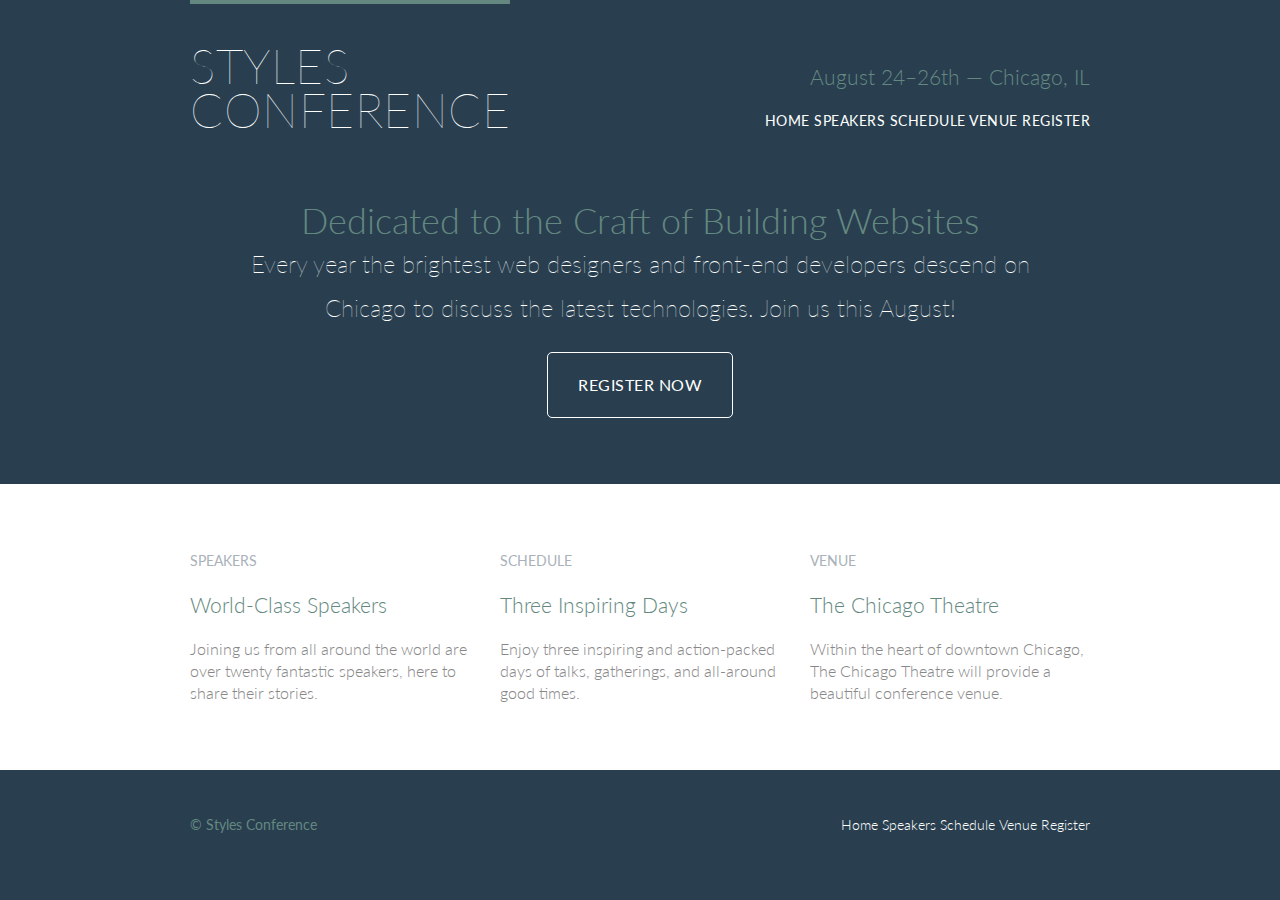
==== index.html @ b23f7a14 "updated" ====
<!DOCTYPE html>
<html lang="en">

  <head>
    <meta charset="utf-8">
    <title>Styles Conference</title>
    <link rel="stylesheet" href="stylesheet.css">
      <link rel="stylesheet" href="http://fonts.googleapis.com/css?family=Lato:100,300,400">
  </head>

  <body>

    <!-- Header -->

    <header class="primary-header container group">

      <h1 class="logo">
        <a href="index.html">Styles <br> Conference</a>
      </h1>

      <h3 class="tagline">August 24&ndash;26th &mdash; Chicago, IL</h3>

      <nav class="nav primary-nav">
        <a href="index.html">Home</a>
        <a href="speakers.html">Speakers</a>
        <a href="schedule.html">Schedule</a>
        <a href="venue.html">Venue</a>
        <a href="register.html">Register</a>
      </nav>

    </header>

    <!-- Hero -->

    <section class="hero container">

      <h2>Dedicated to the Craft of Building Websites</h2>

      <p>Every year the brightest web designers and front-end developers descend on Chicago to discuss the latest technologies. Join us this August!</p>

      <a class="btn btn-alt" href="register.html">Register Now</a>

    </section>

       <!-- Teasers -->

    <section class="row">
      <div class="grid">

        <!-- Speakers -->

        <section class="teaser col-1-3">
          <a href="speakers.html">
            <h5>Speakers</h5>
            <h3>World-Class Speakers</h3>
          </a>
          <p>Joining us from all around the world are over twenty fantastic speakers, here to share their stories.</p>
        </section><!--

        Schedule

        --><section class="teaser col-1-3">
          <a href="schedule.html">
            <h5>Schedule</h5>
            <h3>Three Inspiring Days</h3>
          </a>
          <p>Enjoy three inspiring and action-packed days of talks, gatherings, and all-around good times.</p>
        </section><!--

        Venue

        --><section class="teaser col-1-3">
          <a href="venue.html">
            <h5>Venue</h5>
            <h3>The Chicago Theatre</h3>
          </a>
          <p>Within the heart of downtown Chicago, The Chicago Theatre will provide a beautiful conference venue.</p>
        </section>

      </div>
    </section>

    <!-- Footer -->

    <footer class="primary-footer container group">

      <small>&copy; Styles Conference</small>

      <nav class="nav">
        <a href="index.html">Home</a>
        <a href="speakers.html">Speakers</a>
        <a href="schedule.html">Schedule</a>
        <a href="venue.html">Venue</a>
        <a href="register.html">Register</a>
      </nav>

    </footer>

  </body>
</html>
---- stylesheet.css ----
/*this is a CSS Reset
*/
html, body, div, span, applet, object, iframe,
h1, h2, h3, h4, h5, h6, p, blockquote, pre,
a, abbr, acronym, address, big, cite, code,
del, dfn, em, img, ins, kbd, q, s, samp,
small, strike, strong, sub, sup, tt, var,
b, u, i, center,
dl, dt, dd, ol, ul, li,
fieldset, form, label, legend,
table, caption, tbody, tfoot, thead, tr, th, td,
article, aside, canvas, details, embed, 
figure, figcaption, footer, header, hgroup, 
menu, nav, output, ruby, section, summary,
time, mark, audio, video {
	margin: 0;
	padding: 0;
	border: 0;
	font-size: 100%;
	font: inherit;
	vertical-align: baseline;
}

/*HTML 5 reset for older browsers
*/
article, aside, details, figcaption, figure,
footer, header, hgroup, menu, nav, section {
  display: block;
}
body {
  line-height: 1;
}
ol, ul {
  list-style: none;
}
blockquote, q {
  quotes: none;
}
blockquote:before, blockquote:after,
q:before, q:after {
  content: '';
  content: none;
}
table {
  border-collapse: collapse;
  border-spacing: 0;
}

/*
  ========================================
  Custom styles
  ========================================
*/

body {
  background: #293f50;
  color: #888;
  font: 300 16px/22px "Lato", "Open Sans", "Helvetica Neue", Helvetica, Arial, sans-serif;
}

/*
  ========================================
  Grid
  ========================================
*/

*,
*:before,
*:after {
  -webkit-box-sizing: border-box;
     -moz-box-sizing: border-box;
          box-sizing: border-box;
}
.container,
.grid {
  margin: 0 auto;
  width: 960px;
}
.container {
  padding-left: 30px;
  padding-right: 30px;
}
.grid,
.col-1-3,
.col-2-3 {
  padding-left: 15px;
  padding-right: 15px;
}
.col-1-3,
.col-2-3  {
  display: inline-block;
  vertical-align: top;
}
.col-1-3 {
  width: 33.33%;
}
.col-2-3 {
  width: 66.66%;
}

/*
  ========================================
  Clearfix
  ========================================
*/

.group:before,
.group:after {
  content: "";
  display: table;
}
.group:after {
  clear: both;
}
.group {
  clear: both;
  *zoom: 1;
}

/*
  ========================================
  Rows
  ========================================
*/

.row,
.row-alt {
  min-width: 960px;
}
.row {
  background: #fff;
  padding: 66px 0 44px 0;
}
.row-alt {
  background: #cbe2c1;
  background: -webkit-linear-gradient(to right, #a1d3b0, #f6f1d3);
  background:    -moz-linear-gradient(to right, #a1d3b0, #f6f1d3);
  background:         linear-gradient(to right, #a1d3b0, #f6f1d3);
  padding: 44px 0 22px 0;
}

/*
  ========================================
  Typography
  ========================================
*/

h1, h2, h3, h4 {
  color: #648880;
}
h1, h3, h4, h5, p {
  margin-bottom: 22px;
}
h1 {
  font-size: 36px;
  line-height: 44px;
}
h2 {
  font-size: 24px;
  line-height: 44px;
}
h3 {
  font-size: 21px;
}
h4 {
  font-size: 18px;
}
h5 {
  color: #a9b2b9;
  font-size: 14px;
  font-weight: 400;
  text-transform: uppercase;
}
strong {
  font-weight: 400;
}
cite,
em {
  font-style: italic;
}

/*
  ========================================
  Leads
  ========================================
*/

.lead {
  text-align: center;
}
.lead p {
  font-size: 21px;
  line-height: 33px;
}

/*
  ========================================
  Links
  ========================================
*/

a {
  color: #648880;
  text-decoration: none;
}
a:hover {
  color: #a9b2b9;
}
p a {
  border-bottom: 1px solid #dfe2e5;
}
.primary-header a,
.primary-footer a {
  color: #fff;
}
.primary-header a:hover,
.primary-footer a:hover {
  color: #648880;
}

/*
  ========================================
  Buttons
  ========================================
*/

.btn {
  border-radius: 5px;
  color: #fff;
  cursor: pointer;
  display: inline-block;
  font-weight: 400;
  letter-spacing: .5px;
  margin: 0;
  text-transform: uppercase;
}
.btn-alt {
  border: 1px solid #fff;
  padding: 10px 30px;
}
.btn-alt:hover {
  background: #fff;
  color: #648880;
}

/*
  ========================================
  Primary header
  ========================================
*/

.logo {
  border-top: 4px solid #648880;
  float: left;
  font-size: 48px;
  font-weight: 100;
  letter-spacing: .5px;
  line-height: 44px;
  padding: 40px 0 22px 0;
  text-transform: uppercase;
}
.tagline {
  margin: 66px 0 22px 0;
  text-align: right;
}
.primary-nav {
  font-size: 14px;
  font-weight: 400;
  letter-spacing: .5px;
  text-transform: uppercase;
}

/*
  ========================================
  Primary footer
  ========================================
*/

.primary-footer {
  color: #648880;
  font-size: 14px;
  padding-bottom: 44px;
  padding-top: 44px;
}
.primary-footer small {
  float: left;
  font-weight: 400;
}

/*
  ========================================
  Navigation
  ========================================
*/

.nav {
  text-align: right;
}

/*
  ========================================
  Home
  ========================================
*/

.hero {
  color: #fff;
  line-height: 44px;
  padding: 22px 80px 66px 80px;
  text-align: center;
}
.hero h2 {
  font-size: 36px;
}
.hero p {
  font-size: 24px;
  font-weight: 100;
}
.teaser a:hover h3 {
  color: #a9b2b9;
}
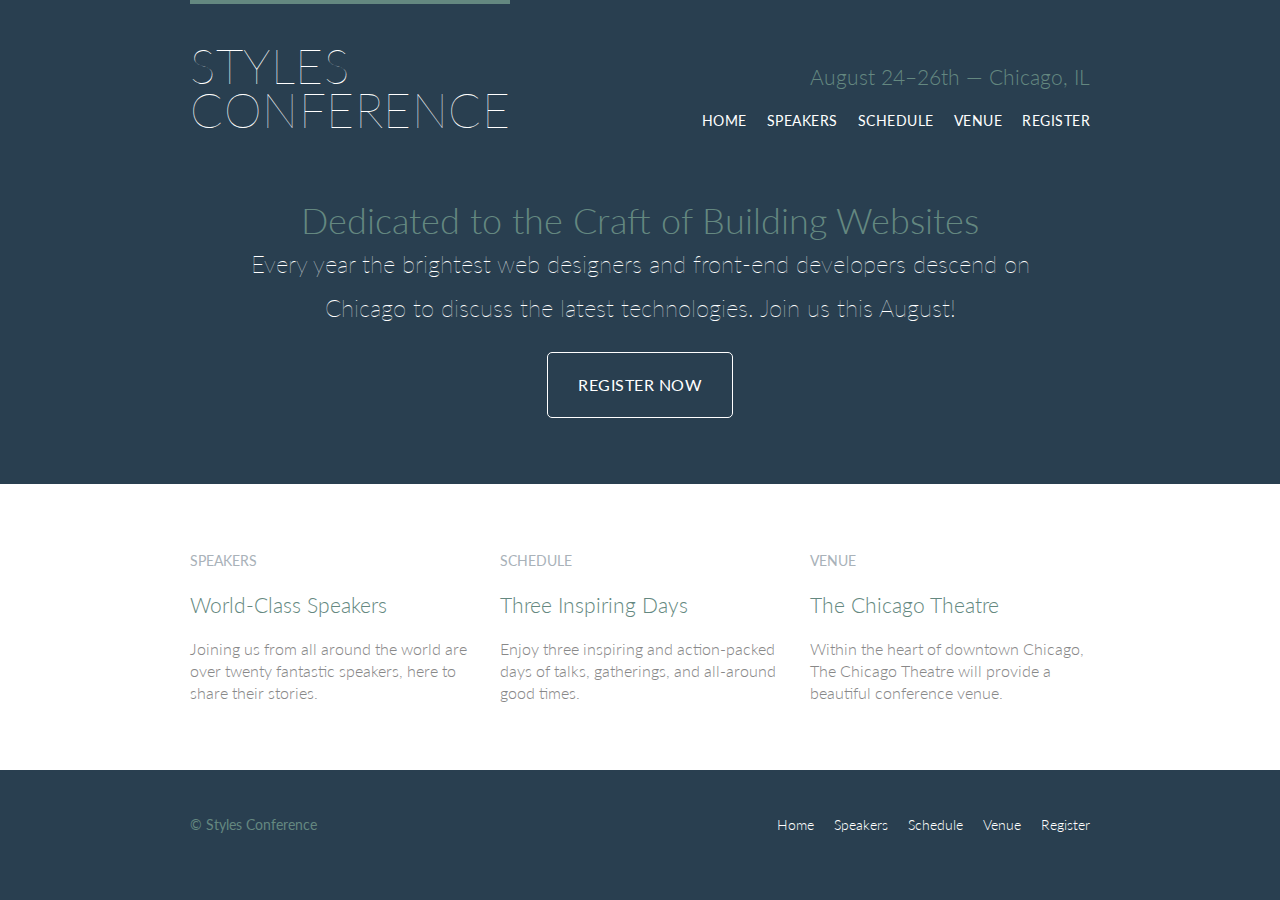
==== commit 12d0bd03: "updated" ====
--- a/index.html
+++ b/index.html
@@ -1,4 +1,4 @@
-<!DOCTYPE html>
+<!DOCTYPE html> 
 <html lang="en">
 
   <head>
@@ -21,11 +21,13 @@
       <h3 class="tagline">August 24&ndash;26th &mdash; Chicago, IL</h3>
 
       <nav class="nav primary-nav">
-        <a href="index.html">Home</a>
-        <a href="speakers.html">Speakers</a>
-        <a href="schedule.html">Schedule</a>
-        <a href="venue.html">Venue</a>
-        <a href="register.html">Register</a>
+          <ul>
+              <li><a href="index.html">Home</a></li><!-- 
+              --><li><a href="speakers.html">Speakers</a></li><!--
+              --><li><a href="schedule.html">Schedule</a></li><!--
+              --><li><a href="venue.html">Venue</a></li><!--
+              --><li><a href="register.html">Register</a></li>
+          </ul>
       </nav>
 
     </header>
@@ -59,7 +61,7 @@
 
         Schedule
 
-        --><section class="teaser col-1-3">
+        --><section class="teaser col-1-3"> 
           <a href="schedule.html">
             <h5>Schedule</h5>
             <h3>Three Inspiring Days</h3>
@@ -87,11 +89,13 @@
       <small>&copy; Styles Conference</small>
 
       <nav class="nav">
-        <a href="index.html">Home</a>
-        <a href="speakers.html">Speakers</a>
-        <a href="schedule.html">Schedule</a>
-        <a href="venue.html">Venue</a>
-        <a href="register.html">Register</a>
+          <ul>
+              <li><a href="index.html">Home</a></li><!-- 
+              --><li><a href="speakers.html">Speakers</a></li><!--
+              --><li><a href="schedule.html">Schedule</a></li><!--
+              --><li><a href="venue.html">Venue</a></li><!--
+              --><li><a href="register.html">Register</a></li>
+          </ul>
       </nav>
 
     </footer>
--- a/stylesheet.css
+++ b/stylesheet.css
@@ -279,7 +279,7 @@
 .primary-footer {
   color: #648880;
   font-size: 14px;
-  padding-bottom: 44px;
+  padding-bottom: 44px; 
   padding-top: 44px;
 }
 .primary-footer small {
@@ -295,6 +295,16 @@
 
 .nav {
   text-align: right;
+}
+
+.nav li {
+    display: inline-block;
+    margin: 0 10px;
+    vertical-align: top;
+}
+
+.nav li:last-child{
+    margin-right: 0;
 }
 
 /*
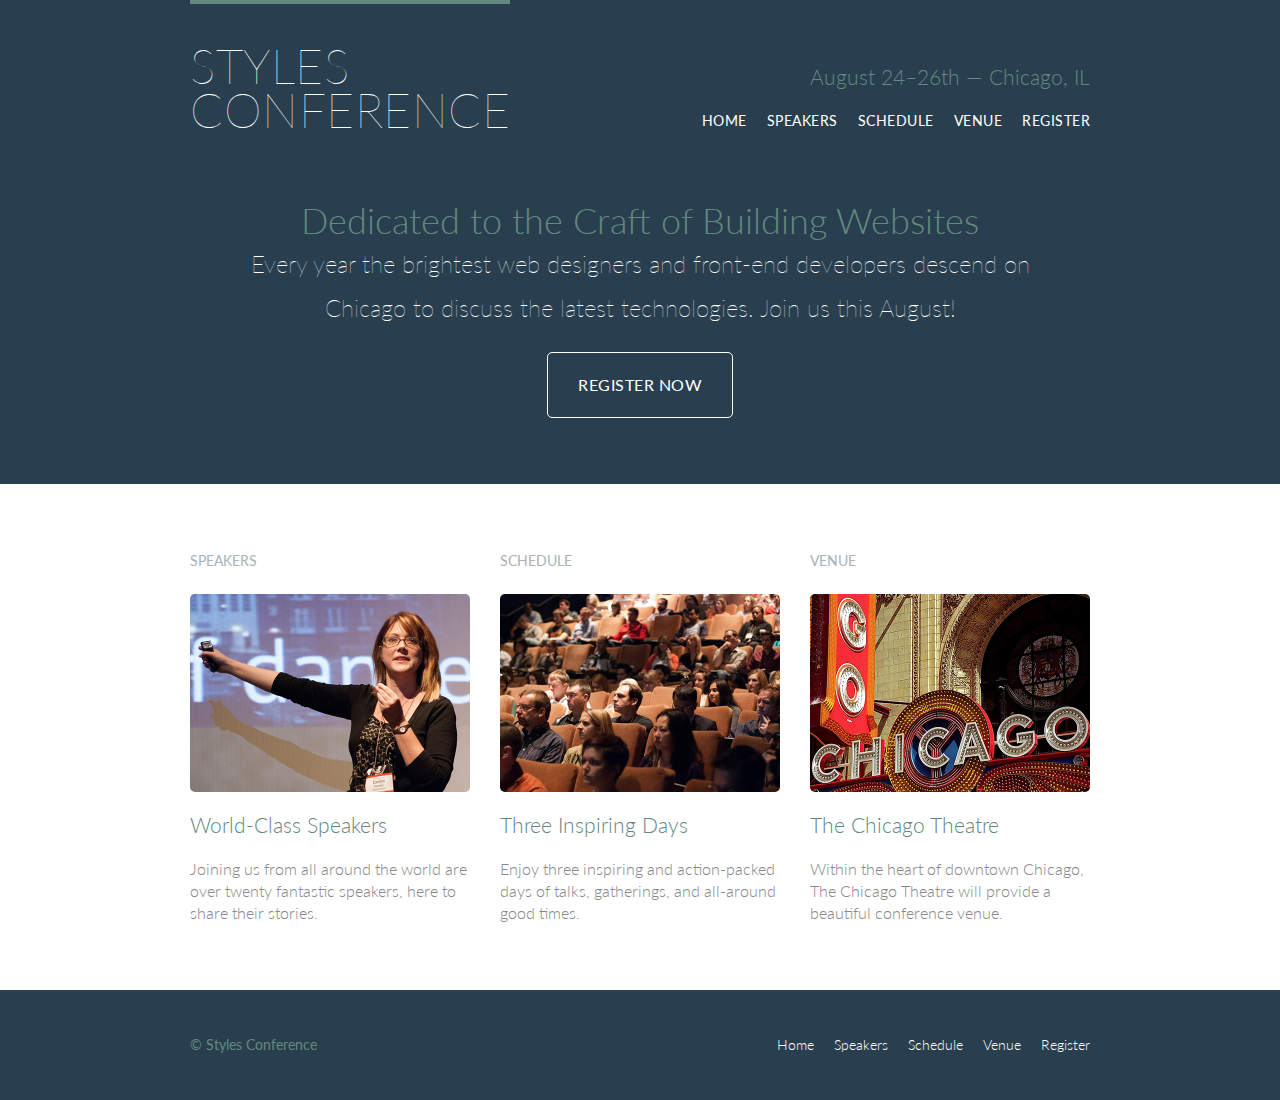
==== commit 0965733a: "updated" ====
--- a/index.html
+++ b/index.html
@@ -15,7 +15,7 @@
     <header class="primary-header container group">
 
       <h1 class="logo">
-        <a href="index.html">Styles <br> Conference</a>
+        <a href="index.html">Styles <br> Conference</a> 
       </h1>
 
       <h3 class="tagline">August 24&ndash;26th &mdash; Chicago, IL</h3>
@@ -52,8 +52,9 @@
         <!-- Speakers -->
 
         <section class="teaser col-1-3">
-          <a href="speakers.html">
             <h5>Speakers</h5>
+            <a href="speakers.html">
+            <img src="images/home/speakers.jpg" alt="Professional Speaker">
             <h3>World-Class Speakers</h3>
           </a>
           <p>Joining us from all around the world are over twenty fantastic speakers, here to share their stories.</p>
@@ -62,8 +63,9 @@
         Schedule
 
         --><section class="teaser col-1-3"> 
-          <a href="schedule.html">
             <h5>Schedule</h5>
+            <a href="schedule.html">
+            <img src="images/home/schedule.jpg" alt="Professional Schedule">
             <h3>Three Inspiring Days</h3>
           </a>
           <p>Enjoy three inspiring and action-packed days of talks, gatherings, and all-around good times.</p>
@@ -72,10 +74,11 @@
         Venue
 
         --><section class="teaser col-1-3">
-          <a href="venue.html">
             <h5>Venue</h5>
+            <a href="venue.html">
+            <img src="images/home/venue.jpg" alt="Professional Venue">
             <h3>The Chicago Theatre</h3>
-          </a>
+            </a>
           <p>Within the heart of downtown Chicago, The Chicago Theatre will provide a beautiful conference venue.</p>
         </section>
 
--- a/stylesheet.css
+++ b/stylesheet.css
@@ -257,7 +257,7 @@
   letter-spacing: .5px;
   line-height: 44px;
   padding: 40px 0 22px 0;
-  text-transform: uppercase;
+  text-transform: uppercase; 
 }
 .tagline {
   margin: 66px 0 22px 0;
@@ -328,4 +328,42 @@
 }
 .teaser a:hover h3 {
   color: #a9b2b9;
+}
+
+/*
+  ========================================
+  Speakers
+  ========================================
+*/
+
+.speaker-info{
+    border: 1px solid #dfe2e5;
+    border-radius: 5px;
+    margin-top: 88px;
+    padding: 22px;
+    text-align: center;
+}
+
+.speaker{
+    margin-bottom: 44px;
+}
+
+/*
+  ========================================
+  Images
+  ========================================
+*/
+
+.teaser img {
+    border-radius: 5px;
+    display: block;
+    margin-bottom: 22px;
+    max-width: 100%
+}
+
+.speaker-info img {
+    border-radius: 50%;
+    height: 130px;
+    margin: -66px 0 22px 0;
+    vertical-align: top;
 }